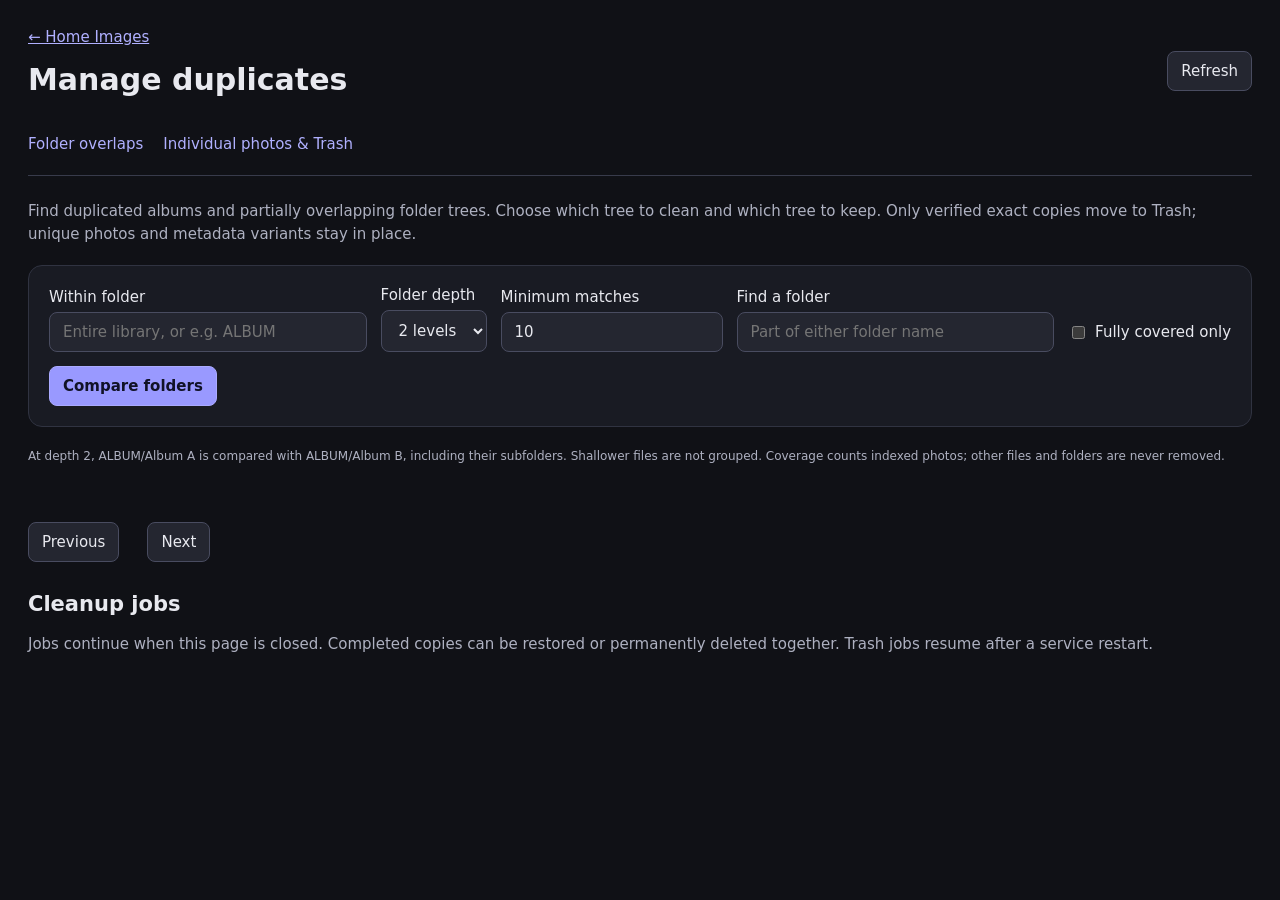
==== web/duplicates.html @ cc745975 "Show content overlaps alongside exact copies" ====
﻿<!doctype html>
<html lang="en"><head><meta charset="utf-8"><meta name="viewport" content="width=device-width,initial-scale=1"><title>Manage duplicates · Home Images</title>
<style>
:root{color-scheme:dark;font:15px system-ui;background:#101116;color:#e8e9ef}*{box-sizing:border-box}body{margin:0;padding:28px;max-width:1440px;margin:auto}a{color:#b0b0ff}header,.toolbar,.actions,footer{display:flex;justify-content:space-between;align-items:center;gap:14px;flex-wrap:wrap}h1{font-size:30px;margin:16px 0}h2{font-size:21px}p{color:#aeb1c1;line-height:1.5}button,select,input{font:inherit;background:#242630;color:inherit;border:1px solid #494c60;border-radius:8px;padding:10px 13px}button{cursor:pointer}select{max-width:100%}button:disabled{opacity:.4;cursor:default}button:hover:enabled{border-color:#aaaaff}button:focus-visible,input:focus-visible,select:focus-visible{outline:2px solid #aaaaff;outline-offset:2px}.primary{background:#9999ff;color:#111227;border-color:#aaaaff;font-weight:650}.danger{color:#ffb4ba;border-color:#9c5962}article,.panel{background:#191b23;border:1px solid #303341;border-radius:14px;margin:20px 0;padding:20px}.copy{display:grid;grid-template-columns:100px 1fr auto;gap:16px;align-items:center;border-top:1px solid #343744;padding:16px 0}.copy img{width:100px;height:80px;object-fit:contain}.path{overflow-wrap:anywhere;font-size:14px}.badge{display:inline-block;font-size:12px;color:#c8c9e1;border:1px solid #44485e;border-radius:20px;padding:3px 9px}.full{color:#a6e9c3;border-color:#407f60}.partial{color:#ffd8a1;border-color:#9b7240}.status{min-height:24px;color:#cccaff}.quarantine{display:flex;gap:16px;align-items:center;justify-content:space-between;padding:12px;border-top:1px solid #343744}.tabs{display:flex;gap:20px;border-bottom:1px solid #383b4b;margin:14px 0 24px;padding-bottom:14px}.tabs a{padding:8px 0;text-decoration:none}.tabs a[aria-current=page]{border-bottom:2px solid #a3a3ff;color:#fff}.toolbar{align-items:end;justify-content:start}.field{display:grid;gap:6px}.field input{min-width:110px}.field.wide{flex:1;min-width:230px}.check{display:flex;align-items:center;gap:7px;min-height:40px}.table-scroll{overflow:auto;border:1px solid #343744;border-radius:12px}table{width:100%;border-collapse:collapse;text-align:left}th{color:#b9bdcf;font-size:12px;font-weight:600;text-transform:uppercase;letter-spacing:.03em;background:#1d202a}td,th{padding:17px 16px;border-bottom:1px solid #303341;vertical-align:top}tbody tr:last-child td{border-bottom:0}.folder{min-width:240px;max-width:390px;overflow-wrap:anywhere;line-height:1.5}.small{font-size:12px;color:#aeb1c1}.overlap-metrics{margin:12px 0;color:#b9bdcf;font-size:13px}.overlap-metrics strong{color:#c6c3ff;font-size:19px;font-weight:700}.overlap-metrics span{display:block;font-size:12px;margin-top:2px}.overlap-match{font-size:13px;color:#b9bdcf;margin:10px 0}.overlap-match strong{color:#e8e9ef;font-size:15px}.overlap-match span{display:block;font-size:12px;margin-top:2px}.metric{white-space:nowrap;font-size:18px;font-weight:650}.coverage{height:5px;background:#343747;border-radius:4px;overflow:hidden;margin-top:10px}.coverage span{height:100%;background:#9696ff;display:block}.summary{display:flex;gap:28px;flex-wrap:wrap;margin:20px 0}.summary strong{display:block;font-size:25px;color:#fff}.summary span{display:block;color:#aeb1c1;font-size:13px}dialog{background:#191b23;color:inherit;border:1px solid #51556d;border-radius:14px;max-width:980px;width:calc(100% - 32px);max-height:90dvh;padding:24px}dialog::backdrop{background:#000a}.plan-files{max-height:300px;overflow:auto;display:grid;grid-template-columns:repeat(auto-fill,minmax(150px,1fr));gap:12px;padding:12px 0}.plan-file{min-width:0}.plan-file a{display:block;aspect-ratio:1;background:#242630;border-radius:8px;overflow:hidden}.plan-file img{width:100%;height:100%;object-fit:cover}.plan-file span{display:block;overflow-wrap:anywhere;margin-top:4px}.job{padding:14px 0;border-bottom:1px solid #343744}.progress{height:8px;background:#343747;border-radius:5px;overflow:hidden}.progress span{height:100%;display:block;background:#9999ff}.job-buttons{display:flex;gap:8px;flex-wrap:wrap}.error{color:#ffb4ba;overflow-wrap:anywhere}[hidden]{display:none!important}footer{justify-content:start;margin:18px 0}#folderHistory{margin-top:30px}@media(max-width:650px){body{padding:16px}td,th{padding:12px}.copy{grid-template-columns:70px 1fr}.copy img{width:70px}.copy button{grid-column:2}.folder{min-width:190px}.summary{gap:18px}}
.overlap-status{display:flex;align-items:center;gap:10px}.overlap-spinner{flex:none;width:20px;height:20px;border:3px solid #343747;border-top-color:#aaaaff;border-radius:50%;animation:overlap-spin .8s linear infinite}@keyframes overlap-spin{to{transform:rotate(360deg)}}@media(prefers-reduced-motion:reduce){.overlap-spinner{animation:none}}
</style><script src="/app/duplicates.js" defer></script><script src="/app/folder-overlaps.js" defer></script></head>
<body><header><div><a href="/">← Home Images</a><h1>Manage duplicates</h1></div><button id="refresh">Refresh</button></header>
<nav class="tabs" aria-label="Duplicate views"><a id="folderTab" href="/duplicates">Folder overlaps</a><a id="fileTab" href="/duplicates?view=files">Individual photos &amp; Trash</a></nav>
<section id="folderView"><p>Find duplicated albums and partially overlapping folder trees. Choose which tree to clean and which tree to keep. Only verified exact copies move to Trash; unique photos and metadata variants stay in place.</p>
<form id="overlapForm" class="panel toolbar"><label class="field wide">Within folder<input id="overlapScope" placeholder="Entire library, or e.g. ALBUM"></label><label class="field">Folder depth<select id="overlapDepth"><option value="1">1 level</option><option value="2" selected>2 levels</option><option value="3">3 levels</option><option value="4">4 levels</option></select></label><label class="field">Minimum matches<input id="overlapMinimum" type="number" min="1" value="10"></label><label class="field wide">Find a folder<input id="overlapQuery" placeholder="Part of either folder name"></label><label class="check"><input id="overlapFull" type="checkbox">Fully covered only</label><button id="overlapCompare" class="primary" type="submit">Compare folders</button></form>
<p class="small">At depth 2, ALBUM/Album A is compared with ALBUM/Album B, including their subfolders. Shallower files are not grouped. Coverage counts indexed photos; other files and folders are never removed.</p>
<p class="status overlap-status" role="status" aria-live="polite"><span id="overlapSpinner" class="overlap-spinner" aria-hidden="true" hidden></span><span id="overlapStatus"></span></p><div id="overlapResults"></div><footer><button id="overlapPrevious">Previous</button><span id="overlapPage"></span><button id="overlapNext">Next</button></footer>
<section id="folderHistory"><h2>Cleanup jobs</h2><p>Jobs continue when this page is closed. Completed copies can be restored or permanently deleted together. Trash jobs resume after a service restart.</p><p id="jobHistoryStatus" role="status" aria-live="polite"></p><div id="jobHistory"></div></section></section>
<section id="filesView" hidden><p>Review individual file locations. Choose a copy to keep, then move an exact duplicate to Trash. Copies in Trash can be restored below.</p><p id="status" class="status" role="status" aria-live="polite"></p><main id="groups"></main><footer><button id="previous">Previous</button><span id="page"></span><button id="next">Next</button></footer><h2>Trash</h2><p>Restore returns a file to its original path. Permanently delete frees disk space after rechecking the retained original. This action cannot be undone.</p><div id="quarantine"></div></section>
<dialog id="folderPlan" aria-labelledby="planTitle"><h2 id="planTitle">Review folder cleanup</h2><p id="planPaths" class="path"></p><div id="planSummary" class="summary"></div><p id="planPreserved"></p><p>Only exact copies in this plan will move to Trash. The retained directory tree and all unmatched files stay in place. Each pair is verified against the reviewed hash again during cleanup.</p><details><summary id="planSampleLabel">Preview file matches</summary><div id="planFiles" class="plan-files"></div></details><p id="planError" class="error" role="alert"></p><div class="actions" style="margin-top:22px"><button id="planCancel">Back</button><button id="planStart" class="primary">Move duplicates to Trash</button></div></dialog>
</body></html>
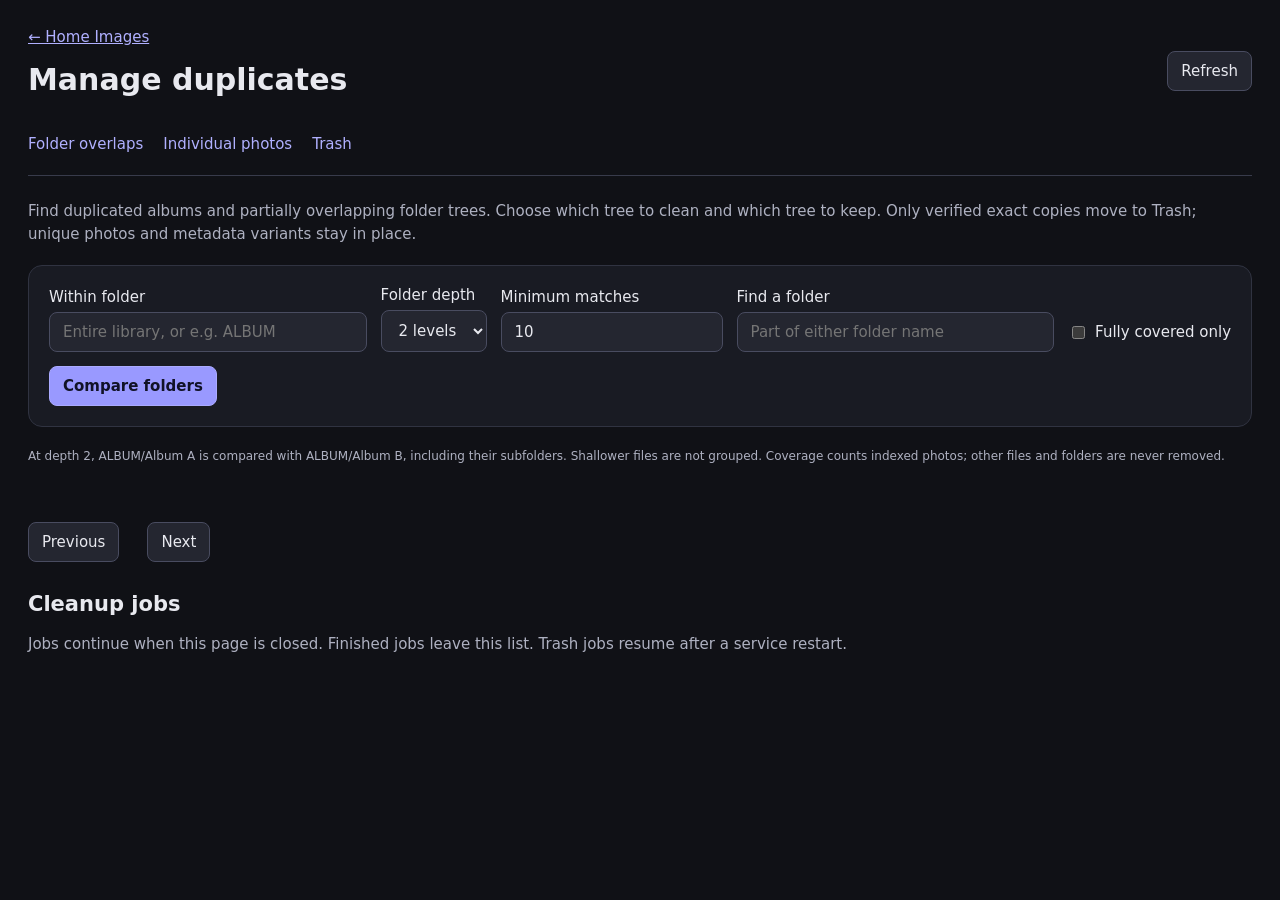
==== commit 6d5c11f5: "Organize trash and inspect matching image variants" ====
--- a/web/duplicates.html
+++ b/web/duplicates.html
@@ -1,16 +1,19 @@
 ﻿<!doctype html>
 <html lang="en"><head><meta charset="utf-8"><meta name="viewport" content="width=device-width,initial-scale=1"><title>Manage duplicates · Home Images</title>
 <style>
-:root{color-scheme:dark;font:15px system-ui;background:#101116;color:#e8e9ef}*{box-sizing:border-box}body{margin:0;padding:28px;max-width:1440px;margin:auto}a{color:#b0b0ff}header,.toolbar,.actions,footer{display:flex;justify-content:space-between;align-items:center;gap:14px;flex-wrap:wrap}h1{font-size:30px;margin:16px 0}h2{font-size:21px}p{color:#aeb1c1;line-height:1.5}button,select,input{font:inherit;background:#242630;color:inherit;border:1px solid #494c60;border-radius:8px;padding:10px 13px}button{cursor:pointer}select{max-width:100%}button:disabled{opacity:.4;cursor:default}button:hover:enabled{border-color:#aaaaff}button:focus-visible,input:focus-visible,select:focus-visible{outline:2px solid #aaaaff;outline-offset:2px}.primary{background:#9999ff;color:#111227;border-color:#aaaaff;font-weight:650}.danger{color:#ffb4ba;border-color:#9c5962}article,.panel{background:#191b23;border:1px solid #303341;border-radius:14px;margin:20px 0;padding:20px}.copy{display:grid;grid-template-columns:100px 1fr auto;gap:16px;align-items:center;border-top:1px solid #343744;padding:16px 0}.copy img{width:100px;height:80px;object-fit:contain}.path{overflow-wrap:anywhere;font-size:14px}.badge{display:inline-block;font-size:12px;color:#c8c9e1;border:1px solid #44485e;border-radius:20px;padding:3px 9px}.full{color:#a6e9c3;border-color:#407f60}.partial{color:#ffd8a1;border-color:#9b7240}.status{min-height:24px;color:#cccaff}.quarantine{display:flex;gap:16px;align-items:center;justify-content:space-between;padding:12px;border-top:1px solid #343744}.tabs{display:flex;gap:20px;border-bottom:1px solid #383b4b;margin:14px 0 24px;padding-bottom:14px}.tabs a{padding:8px 0;text-decoration:none}.tabs a[aria-current=page]{border-bottom:2px solid #a3a3ff;color:#fff}.toolbar{align-items:end;justify-content:start}.field{display:grid;gap:6px}.field input{min-width:110px}.field.wide{flex:1;min-width:230px}.check{display:flex;align-items:center;gap:7px;min-height:40px}.table-scroll{overflow:auto;border:1px solid #343744;border-radius:12px}table{width:100%;border-collapse:collapse;text-align:left}th{color:#b9bdcf;font-size:12px;font-weight:600;text-transform:uppercase;letter-spacing:.03em;background:#1d202a}td,th{padding:17px 16px;border-bottom:1px solid #303341;vertical-align:top}tbody tr:last-child td{border-bottom:0}.folder{min-width:240px;max-width:390px;overflow-wrap:anywhere;line-height:1.5}.small{font-size:12px;color:#aeb1c1}.overlap-metrics{margin:12px 0;color:#b9bdcf;font-size:13px}.overlap-metrics strong{color:#c6c3ff;font-size:19px;font-weight:700}.overlap-metrics span{display:block;font-size:12px;margin-top:2px}.overlap-match{font-size:13px;color:#b9bdcf;margin:10px 0}.overlap-match strong{color:#e8e9ef;font-size:15px}.overlap-match span{display:block;font-size:12px;margin-top:2px}.metric{white-space:nowrap;font-size:18px;font-weight:650}.coverage{height:5px;background:#343747;border-radius:4px;overflow:hidden;margin-top:10px}.coverage span{height:100%;background:#9696ff;display:block}.summary{display:flex;gap:28px;flex-wrap:wrap;margin:20px 0}.summary strong{display:block;font-size:25px;color:#fff}.summary span{display:block;color:#aeb1c1;font-size:13px}dialog{background:#191b23;color:inherit;border:1px solid #51556d;border-radius:14px;max-width:980px;width:calc(100% - 32px);max-height:90dvh;padding:24px}dialog::backdrop{background:#000a}.plan-files{max-height:300px;overflow:auto;display:grid;grid-template-columns:repeat(auto-fill,minmax(150px,1fr));gap:12px;padding:12px 0}.plan-file{min-width:0}.plan-file a{display:block;aspect-ratio:1;background:#242630;border-radius:8px;overflow:hidden}.plan-file img{width:100%;height:100%;object-fit:cover}.plan-file span{display:block;overflow-wrap:anywhere;margin-top:4px}.job{padding:14px 0;border-bottom:1px solid #343744}.progress{height:8px;background:#343747;border-radius:5px;overflow:hidden}.progress span{height:100%;display:block;background:#9999ff}.job-buttons{display:flex;gap:8px;flex-wrap:wrap}.error{color:#ffb4ba;overflow-wrap:anywhere}[hidden]{display:none!important}footer{justify-content:start;margin:18px 0}#folderHistory{margin-top:30px}@media(max-width:650px){body{padding:16px}td,th{padding:12px}.copy{grid-template-columns:70px 1fr}.copy img{width:70px}.copy button{grid-column:2}.folder{min-width:190px}.summary{gap:18px}}
+:root{color-scheme:dark;font:15px system-ui;background:#101116;color:#e8e9ef}*{box-sizing:border-box}body{margin:0;padding:28px;max-width:1440px;margin:auto}a{color:#b0b0ff}header,.toolbar,.actions,footer{display:flex;justify-content:space-between;align-items:center;gap:14px;flex-wrap:wrap}h1{font-size:30px;margin:16px 0}h2{font-size:21px}p{color:#aeb1c1;line-height:1.5}button,select,input{font:inherit;background:#242630;color:inherit;border:1px solid #494c60;border-radius:8px;padding:10px 13px}button{cursor:pointer}select{max-width:100%}button:disabled{opacity:.4;cursor:default}button:hover:enabled{border-color:#aaaaff}button:focus-visible,input:focus-visible,select:focus-visible{outline:2px solid #aaaaff;outline-offset:2px}.primary{background:#9999ff;color:#111227;border-color:#aaaaff;font-weight:650}.danger{color:#ffb4ba;border-color:#9c5962}article,.panel{background:#191b23;border:1px solid #303341;border-radius:14px;margin:20px 0;padding:20px}.copy{display:grid;grid-template-columns:100px 1fr auto;gap:16px;align-items:center;border-top:1px solid #343744;padding:16px 0}.copy img{width:100px;height:80px;object-fit:contain}.path{overflow-wrap:anywhere;font-size:14px}.badge{display:inline-block;font-size:12px;color:#c8c9e1;border:1px solid #44485e;border-radius:20px;padding:3px 9px}.full{color:#a6e9c3;border-color:#407f60}.partial{color:#ffd8a1;border-color:#9b7240}.status{min-height:24px;color:#cccaff}.quarantine{display:flex;gap:16px;align-items:center;justify-content:space-between;padding:12px;border-top:1px solid #343744}.tabs{display:flex;gap:20px;border-bottom:1px solid #383b4b;margin:14px 0 24px;padding-bottom:14px}.tabs a{padding:8px 0;text-decoration:none}.tabs a[aria-current=page]{border-bottom:2px solid #a3a3ff;color:#fff}.toolbar{align-items:end;justify-content:start}.field{display:grid;gap:6px}.field input{min-width:110px}.field.wide{flex:1;min-width:230px}.check{display:flex;align-items:center;gap:7px;min-height:40px}.table-scroll{overflow:auto;border:1px solid #343744;border-radius:12px}table{width:100%;border-collapse:collapse;text-align:left}th{color:#b9bdcf;font-size:12px;font-weight:600;text-transform:uppercase;letter-spacing:.03em;background:#1d202a}td,th{padding:17px 16px;border-bottom:1px solid #303341;vertical-align:top}tbody tr:last-child td{border-bottom:0}.folder{min-width:240px;max-width:390px;overflow-wrap:anywhere;line-height:1.5}.small{font-size:12px;color:#aeb1c1}.overlap-wrapper{border:0;border-radius:0}.overlap-table{border-collapse:separate;border-spacing:0}.overlap-table tbody::before{content:"";display:table-row;height:14px}.overlap-table thead th{border:0;background:transparent;padding:0 16px;color:#b9bdcf}.overlap-table tbody .pair-summary{background:#252838;border:1px solid #45495e;border-bottom:1px solid #343849;border-radius:10px 10px 0 0;padding:12px 16px}.overlap-table tbody .folder{background:#191b23;border-bottom:1px solid #45495e}.overlap-table tbody .folder:first-child{border-left:1px solid #45495e;border-radius:0 0 0 10px}.overlap-table tbody .folder:last-child{border-right:1px solid #45495e;border-radius:0 0 10px 0}.overlap-metrics{margin:0;color:#b9bdcf;font-size:13px}.overlap-metrics strong{color:#c6c3ff;font-size:19px;font-weight:700}.overlap-metrics span{font-size:12px;margin:0 18px 0 4px}.overlap-match{margin:4px 0}.overlap-match{font-size:13px;color:#b9bdcf;margin:10px 0}.overlap-match strong{color:#e8e9ef;font-size:15px}.overlap-match span{display:block;font-size:12px;margin-top:2px}.metric{white-space:nowrap;font-size:18px;font-weight:650}.coverage{height:5px;background:#343747;border-radius:4px;overflow:hidden;margin-top:10px}.coverage span{height:100%;background:#9696ff;display:block}.summary{display:flex;gap:28px;flex-wrap:wrap;margin:20px 0}.summary strong{display:block;font-size:25px;color:#fff}.summary span{display:block;color:#aeb1c1;font-size:13px}dialog{background:#191b23;color:inherit;border:1px solid #51556d;border-radius:14px;max-width:980px;width:calc(100% - 32px);max-height:90dvh;padding:24px}dialog::backdrop{background:#000a}.plan-files{max-height:300px;overflow:auto;display:grid;grid-template-columns:repeat(auto-fill,minmax(150px,1fr));gap:12px;padding:12px 0}.plan-file{min-width:0}.plan-file a{display:block;aspect-ratio:1;background:#242630;border-radius:8px;overflow:hidden}.plan-file img{width:100%;height:100%;object-fit:cover}.plan-file span{display:block;overflow-wrap:anywhere;margin-top:4px}.job{padding:14px 0;border-bottom:1px solid #343744}.progress{height:8px;background:#343747;border-radius:5px;overflow:hidden}.progress span{height:100%;display:block;background:#9999ff}.job-buttons{display:flex;gap:8px;flex-wrap:wrap}.error{color:#ffb4ba;overflow-wrap:anywhere}[hidden]{display:none!important}footer{justify-content:start;margin:18px 0}#folderHistory{margin-top:30px}@media(max-width:650px){body{padding:16px}td,th{padding:12px}.copy{grid-template-columns:70px 1fr}.copy img{width:70px}.copy button{grid-column:2}.folder{min-width:190px}.summary{gap:18px}}
 .overlap-status{display:flex;align-items:center;gap:10px}.overlap-spinner{flex:none;width:20px;height:20px;border:3px solid #343747;border-top-color:#aaaaff;border-radius:50%;animation:overlap-spin .8s linear infinite}@keyframes overlap-spin{to{transform:rotate(360deg)}}@media(prefers-reduced-motion:reduce){.overlap-spinner{animation:none}}
-</style><script src="/app/duplicates.js" defer></script><script src="/app/folder-overlaps.js" defer></script></head>
+.variant-pair{border:1px solid #45495e;border-radius:10px;padding:16px;margin:16px 0}.variant-files{display:grid;grid-template-columns:1fr 1fr;gap:16px}.variant-files img{display:block;width:100%;height:180px;object-fit:contain;background:#101116;border-radius:6px}.variant-files .path{margin:8px 0}.variant-diffs{overflow-wrap:anywhere}.variant-diffs td,.variant-diffs th{padding:8px;text-transform:none;letter-spacing:normal}.variant-diffs td{max-width:240px}@media(max-width:650px){.variant-files{grid-template-columns:1fr}}
+</style><script src="/app/duplicates.js" defer></script><script src="/app/folder-overlaps.js" defer></script><script src="/app/trash.js" defer></script></head>
 <body><header><div><a href="/">← Home Images</a><h1>Manage duplicates</h1></div><button id="refresh">Refresh</button></header>
-<nav class="tabs" aria-label="Duplicate views"><a id="folderTab" href="/duplicates">Folder overlaps</a><a id="fileTab" href="/duplicates?view=files">Individual photos &amp; Trash</a></nav>
+<nav class="tabs" aria-label="Duplicate views"><a id="folderTab" href="/duplicates">Folder overlaps</a><a id="fileTab" href="/duplicates?view=files">Individual photos</a><a id="trashTab" href="/duplicates?view=trash">Trash</a></nav>
 <section id="folderView"><p>Find duplicated albums and partially overlapping folder trees. Choose which tree to clean and which tree to keep. Only verified exact copies move to Trash; unique photos and metadata variants stay in place.</p>
 <form id="overlapForm" class="panel toolbar"><label class="field wide">Within folder<input id="overlapScope" placeholder="Entire library, or e.g. ALBUM"></label><label class="field">Folder depth<select id="overlapDepth"><option value="1">1 level</option><option value="2" selected>2 levels</option><option value="3">3 levels</option><option value="4">4 levels</option></select></label><label class="field">Minimum matches<input id="overlapMinimum" type="number" min="1" value="10"></label><label class="field wide">Find a folder<input id="overlapQuery" placeholder="Part of either folder name"></label><label class="check"><input id="overlapFull" type="checkbox">Fully covered only</label><button id="overlapCompare" class="primary" type="submit">Compare folders</button></form>
 <p class="small">At depth 2, ALBUM/Album A is compared with ALBUM/Album B, including their subfolders. Shallower files are not grouped. Coverage counts indexed photos; other files and folders are never removed.</p>
 <p class="status overlap-status" role="status" aria-live="polite"><span id="overlapSpinner" class="overlap-spinner" aria-hidden="true" hidden></span><span id="overlapStatus"></span></p><div id="overlapResults"></div><footer><button id="overlapPrevious">Previous</button><span id="overlapPage"></span><button id="overlapNext">Next</button></footer>
-<section id="folderHistory"><h2>Cleanup jobs</h2><p>Jobs continue when this page is closed. Completed copies can be restored or permanently deleted together. Trash jobs resume after a service restart.</p><p id="jobHistoryStatus" role="status" aria-live="polite"></p><div id="jobHistory"></div></section></section>
-<section id="filesView" hidden><p>Review individual file locations. Choose a copy to keep, then move an exact duplicate to Trash. Copies in Trash can be restored below.</p><p id="status" class="status" role="status" aria-live="polite"></p><main id="groups"></main><footer><button id="previous">Previous</button><span id="page"></span><button id="next">Next</button></footer><h2>Trash</h2><p>Restore returns a file to its original path. Permanently delete frees disk space after rechecking the retained original. This action cannot be undone.</p><div id="quarantine"></div></section>
+<section id="folderHistory"><h2>Cleanup jobs</h2><p>Jobs continue when this page is closed. Finished jobs leave this list. Trash jobs resume after a service restart.</p><p id="jobHistoryStatus" role="status" aria-live="polite"></p><div id="jobHistory"></div></section></section>
+<section id="filesView" hidden><p>Review individual file locations. Choose a copy to keep, then move an exact duplicate to Trash. Copies can be restored from the Trash tab.</p><p id="status" class="status" role="status" aria-live="polite"></p><main id="groups"></main><footer><button id="previous">Previous</button><span id="page"></span><button id="next">Next</button></footer></section>
+<section id="trashView" hidden><h2>Trash</h2><p>Moved files stay here until restored or permanently deleted. Group actions apply to the files still in that group.</p><p id="trashStatus" class="status" role="status" aria-live="polite"></p><div id="trashGroups"></div><h2>Individual files</h2><div id="trashSingles"></div></section>
+<dialog id="variantDialog" aria-labelledby="variantTitle"><h2 id="variantTitle">Compare matching images</h2><p>These files have matching image data but different file bytes. The differences below use available indexed metadata; other file differences may not be shown.</p><p id="variantStatus" role="status"></p><div id="variantResults"></div><div class="actions"><button id="variantPrevious">Previous</button><button id="variantNext">Next</button><button id="variantClose">Close</button></div></dialog>
 <dialog id="folderPlan" aria-labelledby="planTitle"><h2 id="planTitle">Review folder cleanup</h2><p id="planPaths" class="path"></p><div id="planSummary" class="summary"></div><p id="planPreserved"></p><p>Only exact copies in this plan will move to Trash. The retained directory tree and all unmatched files stay in place. Each pair is verified against the reviewed hash again during cleanup.</p><details><summary id="planSampleLabel">Preview file matches</summary><div id="planFiles" class="plan-files"></div></details><p id="planError" class="error" role="alert"></p><div class="actions" style="margin-top:22px"><button id="planCancel">Back</button><button id="planStart" class="primary">Move duplicates to Trash</button></div></dialog>
 </body></html>
